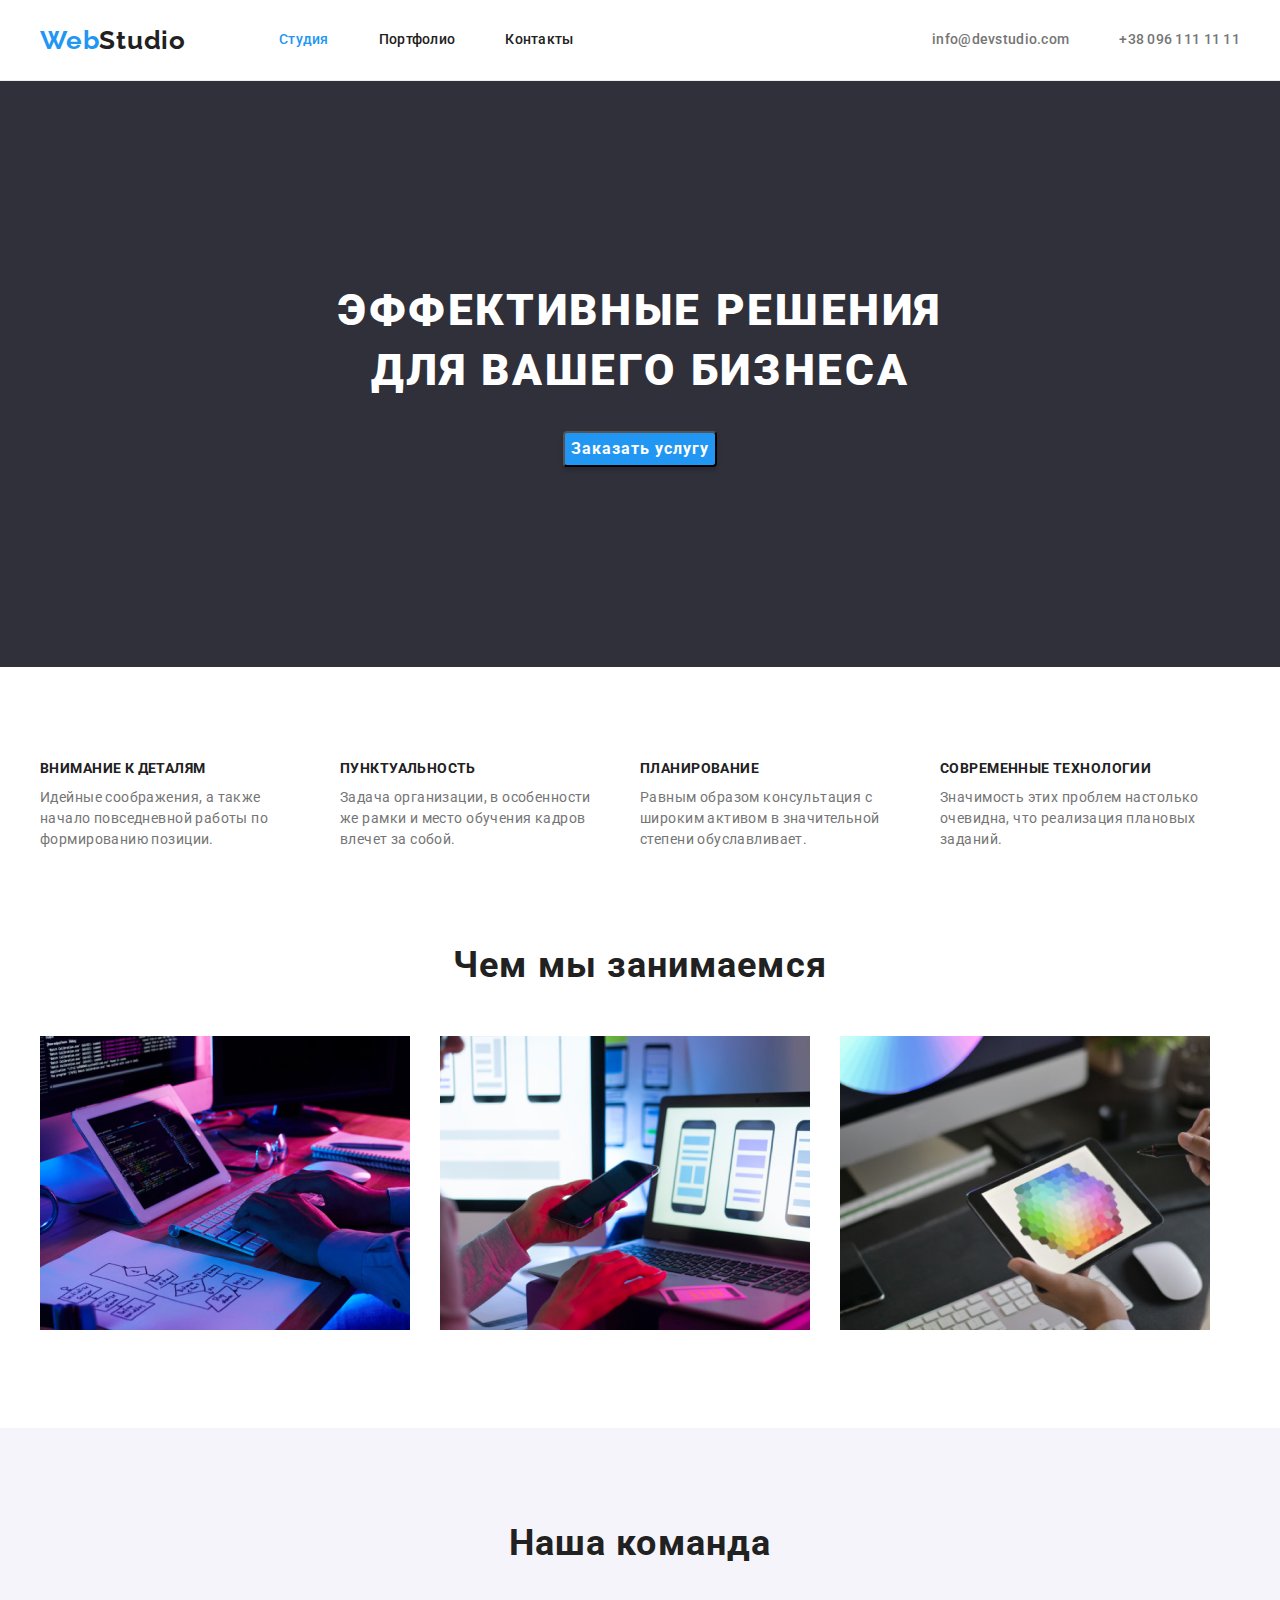
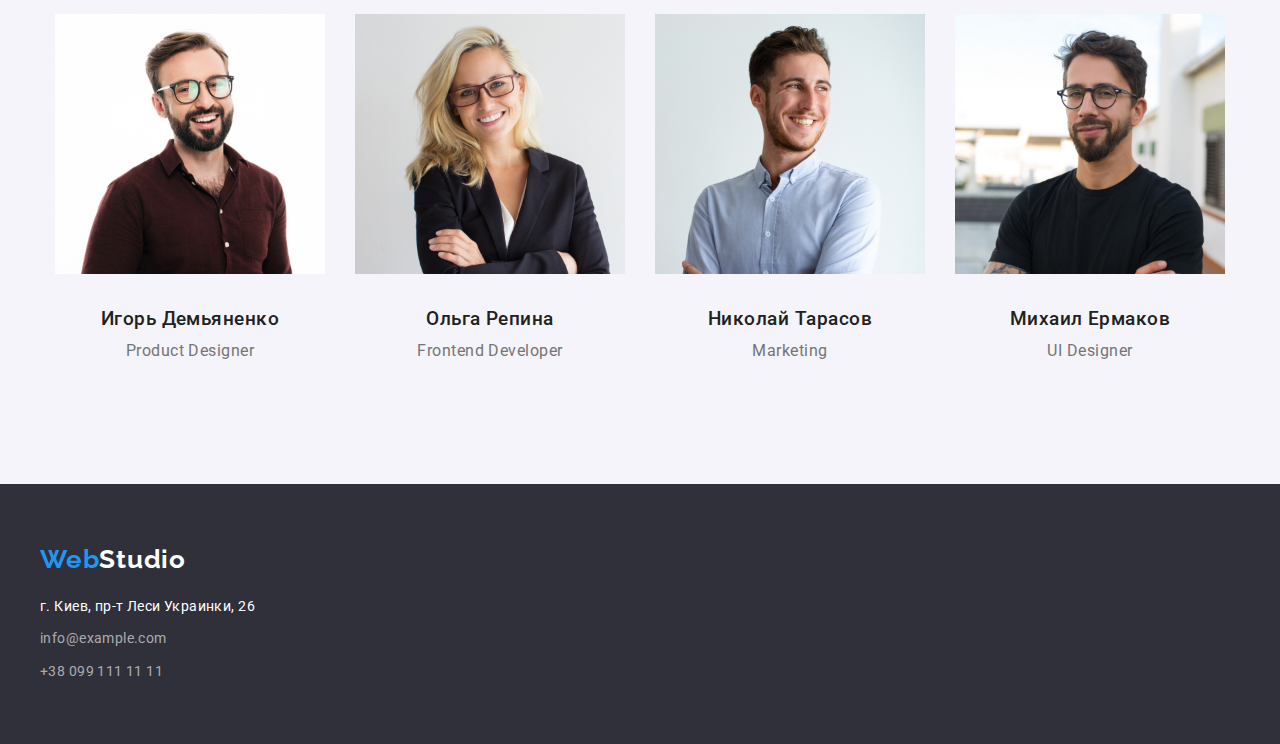
==== index.html @ aa13a0ec "Позиционирование" ====
<!DOCTYPE html>
<html lang="ru">

<head>
    <meta charset="UTF-8">
    <meta http-equiv="X-UA-Compatible" content="IE=edge">
    <meta name="viewport" content="width=device-width, initial-scale=1.0">
    <title>Document</title>
    <!-- link font F -->
    <link rel="preconnect" href="https://fonts.googleapis.com">
    <link rel="preconnect" href="https://fonts.gstatic.com" crossorigin>
    <link href="https://fonts.googleapis.com/css2?family=Raleway:wght@700&family=Roboto:wght@400;500;700;900&display=swap" rel="stylesheet">
    <!-- modern normalize -->
    <link rel="stylesheet" href="https://cdnjs.cloudflare.com/ajax/libs/modern-normalize/1.1.0/modern-normalize.min.css">
    <!-- link style -->
    <link rel="stylesheet" href="./css/style.css">

</head>

<body>

    <header class="line">
        <div class="container main-nav">
            <nav class="main-site-nav">

                <a href="./index.html" class="logo">
                    <span class="logo-color list">Web</span>Studio
                </a>

                <ul class="site-nav list">
                    <li class="item">
                        <a href="./index.html" class="current link">Студия</a>
                    </li>


                    <li class="item"><a href="./portfolio.html" class="link">Портфолио</a></li>


                    <li class="item">
                        <a href="#" class="link">Контакты </a>
                    </li>

                </ul>


            </nav>
            <ul class="list contact">
                <li class="contact-item"> <a href="mailto:info@devstudio.com" class="link">info@devstudio.com</a></li>
                <li class="contact-item"> <a href="tel:++380961111111" class="link">+38 096 111 11 11</a></li>
            </ul>
        </div>
    </header>

    <main>
        <section class="block">
            <h1 class="hero">Эффективные решения <br /> для вашего бизнеса</h1>
            <button type="button" class="button primary"><span class="button-title">Заказать услугу</span></button>
        </section>


        <section class="section">
            <div class="container">
                <h2 hidden>Важные правила</h2>
                <ul class="peculiarities list">
                    <li class="peculiarities-item">
                        <h3 class="peculiarities title">Внимание к деталям</h3>
                        <p class="peculiarities text">Идейные соображения, а также начало повседневной работы по формированию позиции.</p>
                    </li>
                    <li class="peculiarities-item">
                        <h3 class="peculiarities title">Пунктуальность</h3>
                        <p class="peculiarities text">Задача организации, в особенности же рамки и место обучения кадров влечет за собой.</p>
                    </li>
                    <li class="peculiarities-item">
                        <h3 class="peculiarities title">Планирование</h3>
                        <p class="peculiarities text">Равным образом консультация с широким активом в значительной степени обуславливает.</p>
                    </li>
                    <li class="peculiarities-item">
                        <h3 class="peculiarities title">Современные технологии</h3>
                        <p class="peculiarities text">Значимость этих проблем настолько очевидна, что реализация плановых заданий.</p>
                    </li>
                </ul>
            </div>
        </section>

        <section class="section no-padding">
            <div class="container">
                <h2 class="section-title">Чем мы занимаемся</h2>
                <ul class="photo list">
                    <li class="photo-card"> <img src="./images/img4.jpg" width="370" alt="пишет код"></li>
                    <li class="photo-card"> <img src="./images/img6.jpg" width="370" alt="работа в телефоне"></li>
                    <li class="photo-card"> <img src="./images/img5.jpg" width="370" alt="RGB планшет"></li>
                </ul>
            </div>
        </section>

        <section class="section teames">
            <div class="container">
                <h2 class="section-title">Наша команда</h2>
                <ul class="list team">
                    <li class="photo-card"> <img src="./images/img.jpg" width="270" alt="Игорь Демьяненко">
                        <h3 class="name">Игорь Демьяненко</h3>
                        <p class="job">Product Designer</p>
                    </li>
                    <li class="photo-card"> <img src="./images/img1.jpg" width="270" alt="Ольга Репина">
                        <h3 class="name">Ольга Репина</h3>
                        <p class="job">Frontend Developer</p>
                    </li>
                    <li class="photo-card"> <img src="./images/img2.jpg" width="270" alt="Николай Тарасов">
                        <h3 class="name">Николай Тарасов</h3>
                        <p class="job">Marketing</p>
                    </li>
                    <li class="photo-card"> <img src="./images/img3.jpg" width="270" alt="Михаил Ермако">
                        <h3 class="name">Михаил Ермаков</h3>
                        <p class="job">UI Designer</p>
                    </li>
                </ul>
            </div>
        </section>
    </main>

    <footer class="under-block">
        <div class="container">

            <address class="under-padding">
               <a href="./index.html" class="logo">
            <span class="logo-color list">Web</span><span class="white-logo">Studio</span> 
               </a>
       
    <ul class="under-contact list">
        <li class="address">г. Киев, пр-т Леси Украинки, 26 </li>
        <li class="under-contact-item"> <a href="mailto:info@example.com" class="under-contact-link">info@example.com</a></li>
        <li class="under-contact-item"> <a href="tel:++380991111111" class="under-contact-link">+38 099 111 11 11</a></li>
    </ul>
</address>
        </div>
    </footer>

</body>

</html>
---- css/style.css ----
:root {
    /* text */
    --primary-text-color: #212121;
    --accent-text: #2196F3;
    --second-text: #757575;
    --color-hero: #FFFFFF;
    --under-link: rgba(255, 255, 255, 0.6);
    /* button */
    --primary-button: #2196F3;
    --color-title-button: #FFFFFF;
    --color-button: #F5F4FA;
    /* background */
    --bg-color: #FFFFFF;
    --bg-hero: #2F303A;
    --bg-color-s: #E5E5E5;
    --bg-section-team: #F5F4FA;
}

body {
    font-family: 'Roboto', sans-serif;
    background-color: var(--bg-color);
    color: var(--primary-text-color);
}


/* Утилиты */

h1,
h2,
h3,
h4,
p,
ul {
    margin: 0;
    padding: 0;
}

.list {
    list-style: none;
}


/* контейнер */

.container {
    width: 1230px;
    padding-right: 15px;
    padding-left: 15px;
    margin-left: auto;
    margin-right: auto;
}


/* header */

.line {
    border-bottom: 1px solid #ECECEC;
}

.main-nav {
    display: flex;
}

.main-site-nav {
    display: flex;
    align-items: center;
}

.logo {
    color: var(--primary-text-color);
    font-family: 'Raleway', sans-serif;
    font-style: normal;
    font-weight: 700;
    font-size: 26px;
    line-height: 1.19;
    letter-spacing: 0.03em;
    text-decoration: none;
}

.logo-color {
    color: var(--accent-text);
}

.site-nav {
    display: flex;
    margin-left: 93px;
}

.site-nav .item:not(:first-child) {
    margin-left: 50px;
}

.link {
    display: block;
    padding-top: 32px;
    padding-bottom: 32px;
    font-weight: 500;
    font-size: 14px;
    line-height: 1.14;
    letter-spacing: 0.02em;
    text-decoration: none;
}

.site-nav .link {
    color: var(--primary-text-color);
}

.contact {
    display: flex;
    margin-left: auto;
}

.contact .contact-item:not(:first-child) {
    margin-left: 50px;
}

.contact .link {
    color: var(--second-text);
}

.site-nav .link:hover,
.contact .link:hover,
.site-nav .link:focus,
.contact .link:focus {
    color: var(--accent-text);
}

.site-nav .current {
    color: var(--accent-text);
}


/* Hero */

.block {
    background: var(--bg-hero);
    text-align: center;
}

.hero {
    margin-bottom: 30px;
    padding-top: 200px;
    color: var(--color-hero);
    font-weight: 900;
    font-size: 44px;
    line-height: 1.36;
    letter-spacing: 0.06em;
    text-transform: uppercase;
}

.button {
    cursor: pointer;
}

.button.primary {
    margin-bottom: 200px;
    background: var(--primary-button);
    box-shadow: 0px 4px 4px rgba(0, 0, 0, 0.15);
    border-radius: 4px;
}

.button-title {
    color: var(--color-title-button);
    font-weight: 700;
    font-size: 16px;
    line-height: 1.88;
    letter-spacing: 0.06em;
}


/* section */

.section {
    padding: 94px 0;
    color: var(--primary-text-color);
}

section.no-padding {
    padding-top: 0;
}

.section-title {
    font-weight: 700;
    font-size: 36px;
    line-height: 1.17;
    text-align: center;
    letter-spacing: 0.03em;
    color: var(--primary-text-color);
    margin-bottom: 50px;
}


/* Oсобенности */

.peculiarities {
    display: flex;
    align-content: center;
}

.peculiarities-item {
    width: 270px;
}

.peculiarities .peculiarities-item:not(:first-child) {
    margin-left: 30px;
}

.peculiarities.title {
    margin-bottom: 10px;
    color: var(--primary-text-color);
    font-weight: 700;
    font-size: 14px;
    line-height: 1.14;
    letter-spacing: 0.03em;
    text-transform: uppercase;
}

.peculiarities.text {
    color: var(--second-text);
    font-size: 14px;
    line-height: 1.5;
    letter-spacing: 0.03em;
}


/* photo */

.photo {
    display: flex;
}

.photo-card:not(:first-child) {
    padding-left: 30px;
}


/* Team */

.section.teames {
    background-color: var(--bg-section-team);
}

.team {
    display: flex;
    justify-content: center;
    text-align: center;
    font-size: 16px;
    line-height: 1.19;
    letter-spacing: 0.03em;
}

.team .name {
    margin-top: 30px;
    color: var(--primary-text-color);
    font-weight: 500;
}

.team .job {
    margin-top: 10px;
    padding-bottom: 30px;
    color: var(--second-text);
}


/* footer */

.under-block {
    background: var(--bg-hero);
}

.under-padding {
    padding-bottom: 60px;
    padding-top: 60px;
}

.white-logo {
    color: var(--color-hero);
}

.under-contact {
    margin-top: 20px;
}

.under-contact .under-contact-link {
    color: var(--under-link);
    font-style: normal;
    font-weight: 400px;
    font-size: 14px;
    line-height: 1.71;
    letter-spacing: 0.03em;
    text-decoration: none;
}

.address {
    font-style: normal;
    font-size: 14px;
    line-height: 1.71;
    letter-spacing: 0.03em;
    color: var(--color-hero);
}

.under-contact .under-contact-item {
    padding-top: 9px;
}


/* 2 file */

.portfolio-menu {
    display: flex;
    justify-content: center;
    margin-bottom: 50px;
}

.portfolio-menu .portfolio-item {
    margin-left: 10px;
}

.button.second {
    background: var(--color-button);
    border-radius: 4px;
}

.second-button-title {
    min-width: 73px;
    cursor: pointer;
    display: block;
    padding-top: 6px;
    padding-bottom: 6px;
    font-weight: 500;
    font-size: 16px;
    line-height: 1.5;
    letter-spacing: 0.03em;
    color: var(--primary-text-color);
}

.button.second:hover,
.button.second:focus {
    background: var(--accent-text);
}

.second-button-title:hover,
.second-button-title:focus {
    color: var(--bg-color);
}


/*  Портфолио  галерея */

.portfolio {
    margin-top: 94px;
    margin-bottom: 94px;
}

.galler {
    display: flex;
    flex-wrap: wrap;
}

.galler-item {
    width: calc((100% - 60px) / 3);
    margin-bottom: 30px;
    margin-right: 30px;
    border-bottom: 1px solid #EEEEEE;
}

.galler-item:nth-child(3n + 3) {
    margin-right: 0;
}

.galler-item:nth-last-child(-n + 3) {
    margin-bottom: 0px;
}

.title-img {
    margin-top: 30px;
    color: var(--primary-text-color);
    font-weight: 700;
    font-size: 18px;
    line-height: 2;
    letter-spacing: 0.06em;
}

.categories {
    margin-top: 4px;
    color: var(--second-text);
    font-size: 16px;
    line-height: 1.88;
    letter-spacing: 0.03em;
}
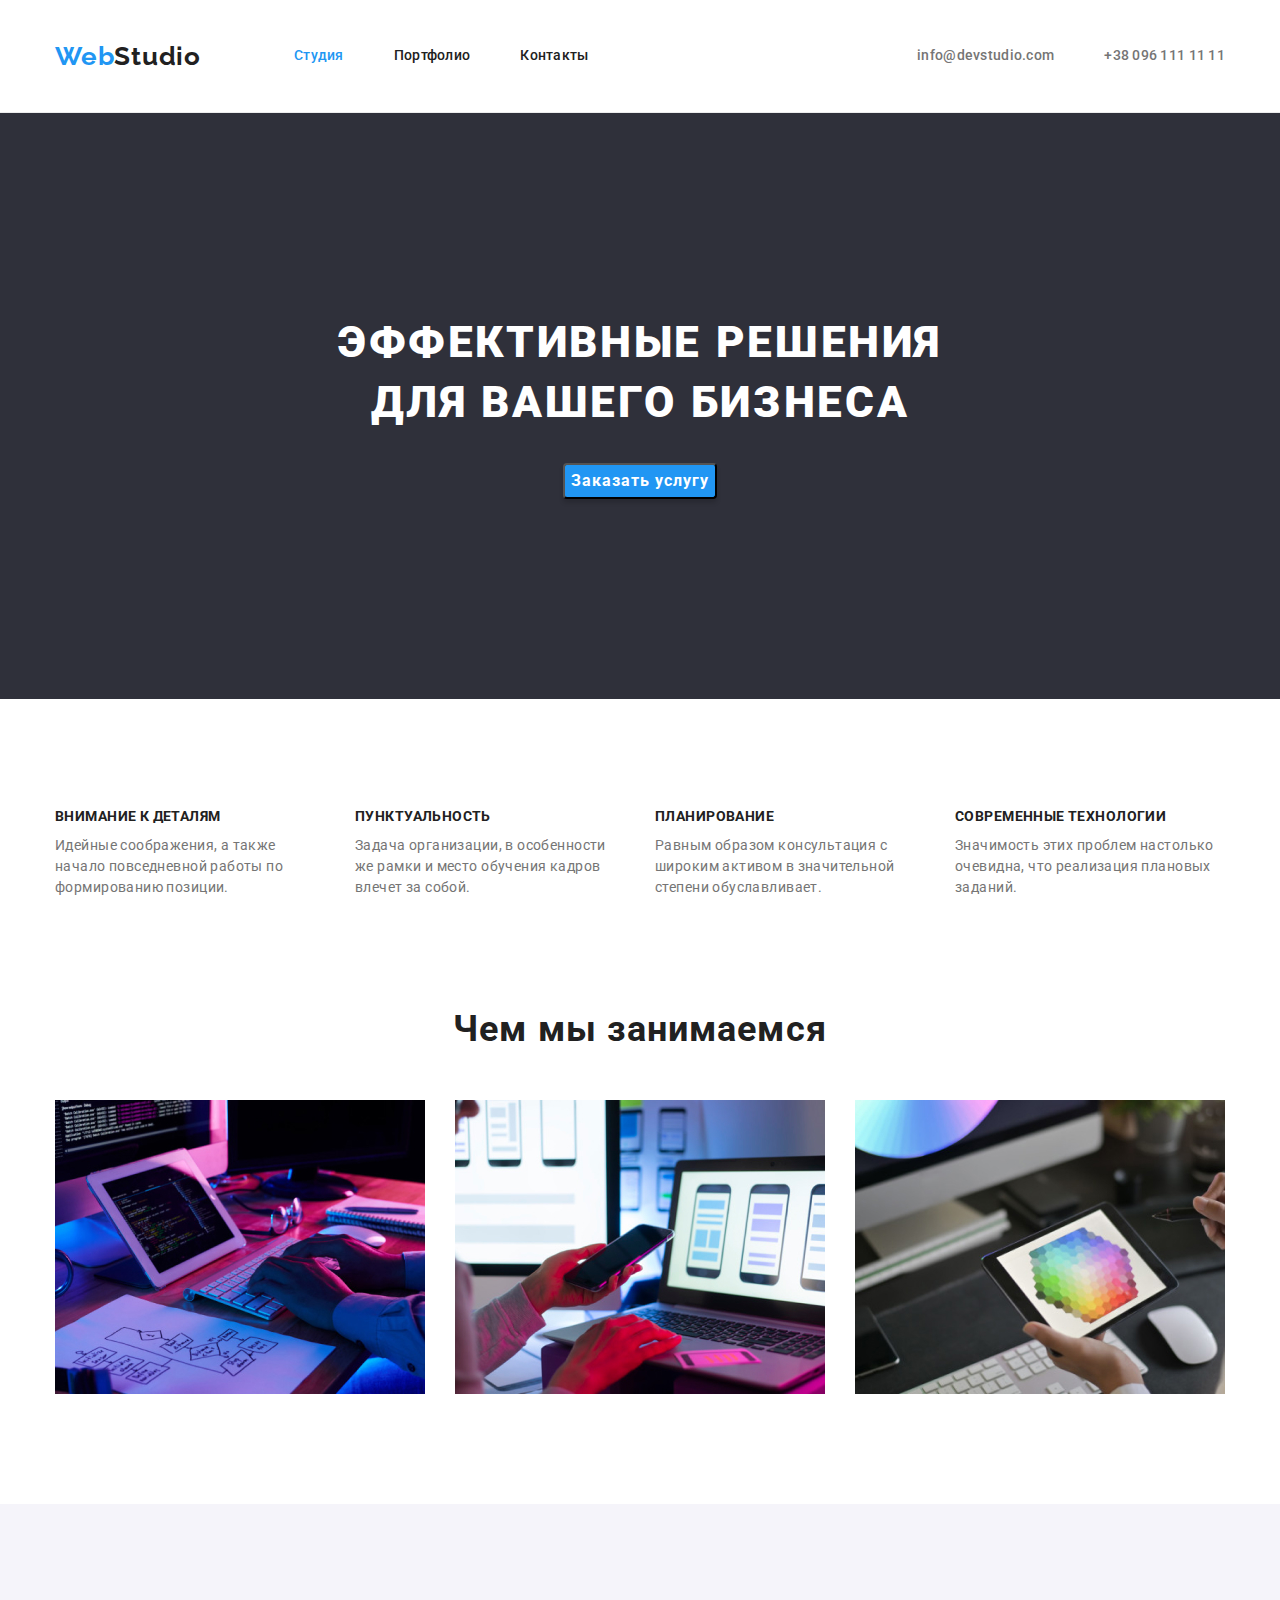
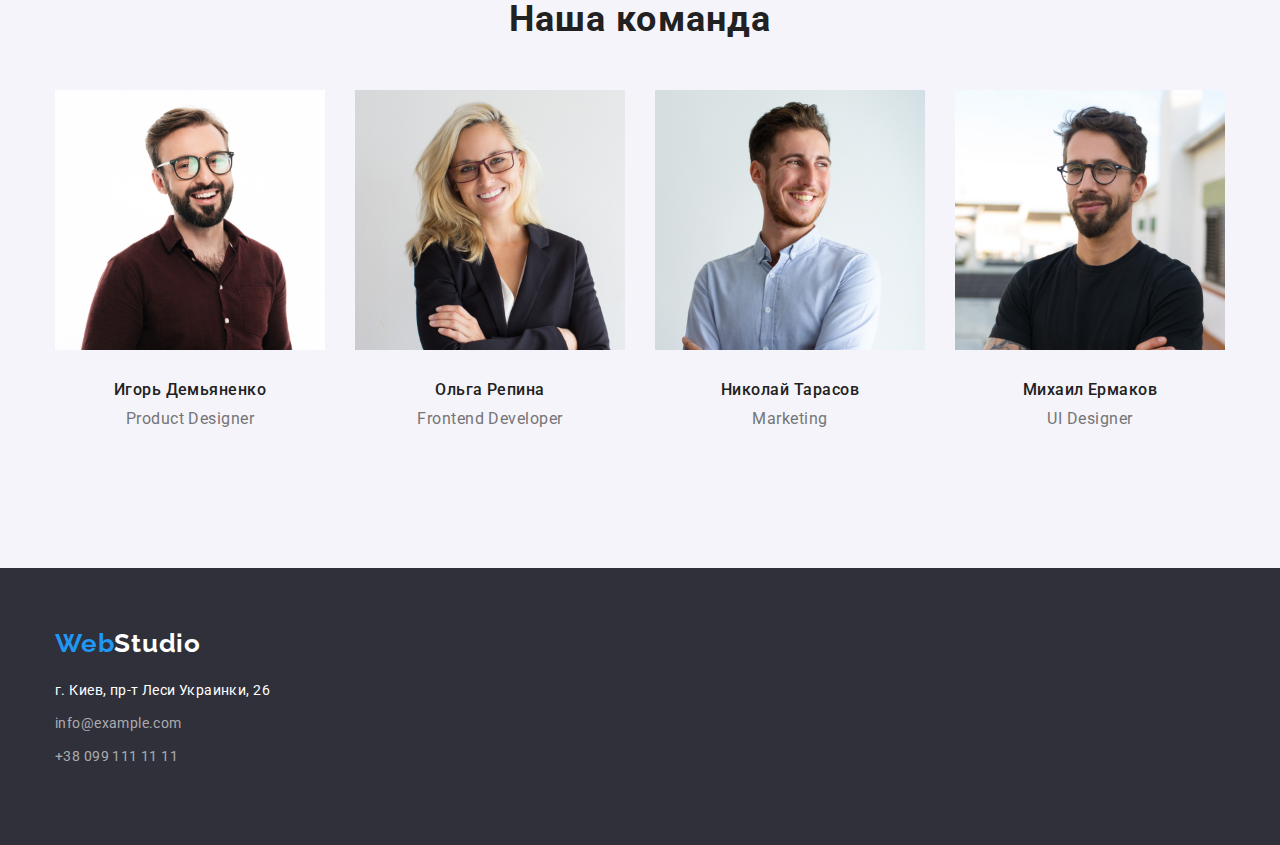
==== commit 3a9ced2e: "Блочная Модель" ====
--- a/index.html
+++ b/index.html
@@ -19,15 +19,15 @@
 
 <body>
 
-    <header class="line">
+    <header class="header">
         <div class="container main-nav">
             <nav class="main-site-nav">
 
                 <a href="./index.html" class="logo">
-                    <span class="logo-color list">Web</span>Studio
+                    <span class="logo-color ">Web</span>Studio
                 </a>
 
-                <ul class="site-nav list">
+                <ul class="site-nav">
                     <li class="item">
                         <a href="./index.html" class="current link">Студия</a>
                     </li>
@@ -44,7 +44,7 @@
 
 
             </nav>
-            <ul class="list contact">
+            <ul class="contact">
                 <li class="contact-item"> <a href="mailto:info@devstudio.com" class="link">info@devstudio.com</a></li>
                 <li class="contact-item"> <a href="tel:++380961111111" class="link">+38 096 111 11 11</a></li>
             </ul>
@@ -52,31 +52,33 @@
     </header>
 
     <main>
-        <section class="block">
-            <h1 class="hero">Эффективные решения <br /> для вашего бизнеса</h1>
-            <button type="button" class="button primary"><span class="button-title">Заказать услугу</span></button>
+        <section class="hero">
+            <div class="conteiner">
+                <h1 class="hero-title">Эффективные решения <br /> для вашего бизнеса</h1>
+                <button type="button" class="button primary">Заказать услугу</button>
+            </div>
         </section>
 
 
         <section class="section">
             <div class="container">
-                <h2 hidden>Важные правила</h2>
-                <ul class="peculiarities list">
+                <h2 class="visually-hidden">Важные правила</h2>
+                <ul class="peculiarities">
                     <li class="peculiarities-item">
-                        <h3 class="peculiarities title">Внимание к деталям</h3>
-                        <p class="peculiarities text">Идейные соображения, а также начало повседневной работы по формированию позиции.</p>
+                        <h3 class="peculiarities-title">Внимание к деталям</h3>
+                        <p class="peculiarities-text">Идейные соображения, а также начало повседневной работы по формированию позиции.</p>
                     </li>
                     <li class="peculiarities-item">
-                        <h3 class="peculiarities title">Пунктуальность</h3>
-                        <p class="peculiarities text">Задача организации, в особенности же рамки и место обучения кадров влечет за собой.</p>
+                        <h3 class="peculiarities-title">Пунктуальность</h3>
+                        <p class="peculiarities-text">Задача организации, в особенности же рамки и место обучения кадров влечет за собой.</p>
                     </li>
                     <li class="peculiarities-item">
-                        <h3 class="peculiarities title">Планирование</h3>
-                        <p class="peculiarities text">Равным образом консультация с широким активом в значительной степени обуславливает.</p>
+                        <h3 class="peculiarities-title">Планирование</h3>
+                        <p class="peculiarities-text">Равным образом консультация с широким активом в значительной степени обуславливает.</p>
                     </li>
                     <li class="peculiarities-item">
-                        <h3 class="peculiarities title">Современные технологии</h3>
-                        <p class="peculiarities text">Значимость этих проблем настолько очевидна, что реализация плановых заданий.</p>
+                        <h3 class="peculiarities-title">Современные технологии</h3>
+                        <p class="peculiarities-text">Значимость этих проблем настолько очевидна, что реализация плановых заданий.</p>
                     </li>
                 </ul>
             </div>
@@ -85,10 +87,10 @@
         <section class="section no-padding">
             <div class="container">
                 <h2 class="section-title">Чем мы занимаемся</h2>
-                <ul class="photo list">
-                    <li class="photo-card"> <img src="./images/img4.jpg" width="370" alt="пишет код"></li>
-                    <li class="photo-card"> <img src="./images/img6.jpg" width="370" alt="работа в телефоне"></li>
-                    <li class="photo-card"> <img src="./images/img5.jpg" width="370" alt="RGB планшет"></li>
+                <ul class="photo">
+                    <li class="photo-item"> <img src="./images/img4.jpg" width="370" alt="пишет код"></li>
+                    <li class="photo-item"> <img src="./images/img6.jpg" width="370" alt="работа в телефоне"></li>
+                    <li class="photo-item"> <img src="./images/img5.jpg" width="370" alt="RGB планшет"></li>
                 </ul>
             </div>
         </section>
@@ -96,40 +98,46 @@
         <section class="section teames">
             <div class="container">
                 <h2 class="section-title">Наша команда</h2>
-                <ul class="list team">
-                    <li class="photo-card"> <img src="./images/img.jpg" width="270" alt="Игорь Демьяненко">
-                        <h3 class="name">Игорь Демьяненко</h3>
-                        <p class="job">Product Designer</p>
+                <ul class="team">
+                    <li class="photo-item"> <img src="./images/img.jpg" width="270" alt="Игорь Демьяненко">
+                        <div class="team-container">
+                            <h3 class="team-title">Игорь Демьяненко</h3>
+                            <p class="team-text">Product Designer</p>
+                        </div>
                     </li>
-                    <li class="photo-card"> <img src="./images/img1.jpg" width="270" alt="Ольга Репина">
-                        <h3 class="name">Ольга Репина</h3>
-                        <p class="job">Frontend Developer</p>
+                    <li class="photo-item"> <img src="./images/img1.jpg" width="270" alt="Ольга Репина">
+                        <div class="team-container">
+                            <h3 class="team-title">Ольга Репина</h3>
+                            <p class="team-text">Frontend Developer</p>
+                        </div>
                     </li>
-                    <li class="photo-card"> <img src="./images/img2.jpg" width="270" alt="Николай Тарасов">
-                        <h3 class="name">Николай Тарасов</h3>
-                        <p class="job">Marketing</p>
+                    <li class="photo-item"> <img src="./images/img2.jpg" width="270" alt="Николай Тарасов">
+                        <div class="team-container">
+                            <h3 class="team-title">Николай Тарасов</h3>
+                            <p class="team-text">Marketing</p>
+                        </div>
                     </li>
-                    <li class="photo-card"> <img src="./images/img3.jpg" width="270" alt="Михаил Ермако">
-                        <h3 class="name">Михаил Ермаков</h3>
-                        <p class="job">UI Designer</p>
+                    <li class="photo-item"> <img src="./images/img3.jpg" width="270" alt="Михаил Ермако">
+                        <div class="team-container">
+                            <h3 class="team-title">Михаил Ермаков</h3>
+                            <p class="team-text">UI Designer</p>
+                        </div>
                     </li>
                 </ul>
             </div>
         </section>
     </main>
 
-    <footer class="under-block">
+    <footer class="footer">
         <div class="container">
-
-            <address class="under-padding">
-               <a href="./index.html" class="logo">
-            <span class="logo-color list">Web</span><span class="white-logo">Studio</span> 
-               </a>
-       
-    <ul class="under-contact list">
-        <li class="address">г. Киев, пр-т Леси Украинки, 26 </li>
-        <li class="under-contact-item"> <a href="mailto:info@example.com" class="under-contact-link">info@example.com</a></li>
-        <li class="under-contact-item"> <a href="tel:++380991111111" class="under-contact-link">+38 099 111 11 11</a></li>
+            <a href="./index.html" class="logo">
+                <span class="logo-color ">Web</span><span class="white-logo">Studio</span>
+            </a>
+            <address>
+    <ul class="footer-contact">
+        <li class="address">г. Киев, пр-т Леси Украинки, 26</li>
+        <li class="footer-contact-item"> <a href="mailto:info@example.com" class="footer-contact-link">info@example.com</a></li>
+        <li class="footer-contact-item"> <a href="tel:++380991111111" class="footer-contact-link">+38 099 111 11 11</a></li>
     </ul>
 </address>
         </div>
--- a/css/style.css
+++ b/css/style.css
@@ -14,6 +14,8 @@
     --bg-hero: #2F303A;
     --bg-color-s: #E5E5E5;
     --bg-section-team: #F5F4FA;
+    /* line */
+    --color-line: #ECECEC;
 }
 
 body {
@@ -29,21 +31,39 @@
 h2,
 h3,
 h4,
-p,
+p {
+    margin: 0;
+}
+
+img {
+    display: block;
+    max-width: 100%;
+    height: auto;
+}
+
 ul {
-    margin: 0;
+    list-style: none;
     padding: 0;
 }
 
-.list {
-    list-style: none;
+.visually-hidden {
+    position: absolute;
+    white-space: nowrap;
+    width: 1px;
+    height: 1px;
+    overflow: hidden;
+    border: 0;
+    padding: 0;
+    clip: rect(0 0 0 0);
+    clip-path: inset(50%);
+    margin: -1px;
 }
 
 
 /* контейнер */
 
 .container {
-    width: 1230px;
+    width: 1200px;
     padding-right: 15px;
     padding-left: 15px;
     margin-left: auto;
@@ -53,8 +73,8 @@
 
 /* header */
 
-.line {
-    border-bottom: 1px solid #ECECEC;
+.header {
+    border-bottom: 1px solid var(--color-line);
 }
 
 .main-nav {
@@ -69,7 +89,6 @@
 .logo {
     color: var(--primary-text-color);
     font-family: 'Raleway', sans-serif;
-    font-style: normal;
     font-weight: 700;
     font-size: 26px;
     line-height: 1.19;
@@ -132,14 +151,15 @@
 
 /* Hero */
 
-.block {
+.hero {
     background: var(--bg-hero);
     text-align: center;
-}
-
-.hero {
+    padding-top: 200px;
+    padding-bottom: 200px;
+}
+
+.hero-title {
     margin-bottom: 30px;
-    padding-top: 200px;
     color: var(--color-hero);
     font-weight: 900;
     font-size: 44px;
@@ -150,16 +170,13 @@
 
 .button {
     cursor: pointer;
+    font-family: inherit;
 }
 
 .button.primary {
-    margin-bottom: 200px;
     background: var(--primary-button);
     box-shadow: 0px 4px 4px rgba(0, 0, 0, 0.15);
     border-radius: 4px;
-}
-
-.button-title {
     color: var(--color-title-button);
     font-weight: 700;
     font-size: 16px;
@@ -171,11 +188,11 @@
 /* section */
 
 .section {
-    padding: 94px 0;
-    color: var(--primary-text-color);
-}
-
-section.no-padding {
+    padding-top: 94px;
+    padding-bottom: 94px;
+}
+
+.section.no-padding {
     padding-top: 0;
 }
 
@@ -194,7 +211,6 @@
 
 .peculiarities {
     display: flex;
-    align-content: center;
 }
 
 .peculiarities-item {
@@ -205,7 +221,7 @@
     margin-left: 30px;
 }
 
-.peculiarities.title {
+.peculiarities-title {
     margin-bottom: 10px;
     color: var(--primary-text-color);
     font-weight: 700;
@@ -215,7 +231,7 @@
     text-transform: uppercase;
 }
 
-.peculiarities.text {
+.peculiarities-text {
     color: var(--second-text);
     font-size: 14px;
     line-height: 1.5;
@@ -229,46 +245,48 @@
     display: flex;
 }
 
-.photo-card:not(:first-child) {
-    padding-left: 30px;
+.photo-item:not(:first-child) {
+    margin-left: 30px;
 }
 
 
 /* Team */
 
-.section.teames {
+.teames {
     background-color: var(--bg-section-team);
 }
 
 .team {
     display: flex;
-    justify-content: center;
+}
+
+.team-container {
+    padding-top: 30px;
+    padding-bottom: 30px;
     text-align: center;
+}
+
+.team-title {
+    color: var(--primary-text-color);
+    font-weight: 500;
     font-size: 16px;
     line-height: 1.19;
     letter-spacing: 0.03em;
 }
 
-.team .name {
-    margin-top: 30px;
-    color: var(--primary-text-color);
-    font-weight: 500;
-}
-
-.team .job {
+.team-text {
     margin-top: 10px;
-    padding-bottom: 30px;
     color: var(--second-text);
+    font-size: 16px;
+    line-height: 1.19;
+    letter-spacing: 0.03em;
 }
 
 
 /* footer */
 
-.under-block {
+.footer {
     background: var(--bg-hero);
-}
-
-.under-padding {
     padding-bottom: 60px;
     padding-top: 60px;
 }
@@ -277,11 +295,23 @@
     color: var(--color-hero);
 }
 
-.under-contact {
+.footer-contact {
     margin-top: 20px;
 }
 
-.under-contact .under-contact-link {
+.address {
+    font-style: normal;
+    font-size: 14px;
+    line-height: 1.71;
+    letter-spacing: 0.03em;
+    color: var(--color-hero);
+}
+
+.footer-contact-item {
+    margin-top: 9px;
+}
+
+.footer-contact-link {
     color: var(--under-link);
     font-style: normal;
     font-weight: 400px;
@@ -291,18 +321,6 @@
     text-decoration: none;
 }
 
-.address {
-    font-style: normal;
-    font-size: 14px;
-    line-height: 1.71;
-    letter-spacing: 0.03em;
-    color: var(--color-hero);
-}
-
-.under-contact .under-contact-item {
-    padding-top: 9px;
-}
-
 
 /* 2 file */
 
@@ -312,18 +330,15 @@
     margin-bottom: 50px;
 }
 
-.portfolio-menu .portfolio-item {
+.portfolio-item:not(:first-child) {
     margin-left: 10px;
 }
 
 .button.second {
     background: var(--color-button);
     border-radius: 4px;
-}
-
-.second-button-title {
+    border: 0;
     min-width: 73px;
-    cursor: pointer;
     display: block;
     padding-top: 6px;
     padding-bottom: 6px;
@@ -337,20 +352,11 @@
 .button.second:hover,
 .button.second:focus {
     background: var(--accent-text);
-}
-
-.second-button-title:hover,
-.second-button-title:focus {
     color: var(--bg-color);
 }
 
 
 /*  Портфолио  галерея */
-
-.portfolio {
-    margin-top: 94px;
-    margin-bottom: 94px;
-}
 
 .galler {
     display: flex;
@@ -361,7 +367,6 @@
     width: calc((100% - 60px) / 3);
     margin-bottom: 30px;
     margin-right: 30px;
-    border-bottom: 1px solid #EEEEEE;
 }
 
 .galler-item:nth-child(3n + 3) {
@@ -372,8 +377,13 @@
     margin-bottom: 0px;
 }
 
+.galler-container {
+    padding-top: 30px;
+    padding-bottom: 30px;
+    border-bottom: 1px solid #EEEEEE;
+}
+
 .title-img {
-    margin-top: 30px;
     color: var(--primary-text-color);
     font-weight: 700;
     font-size: 18px;
